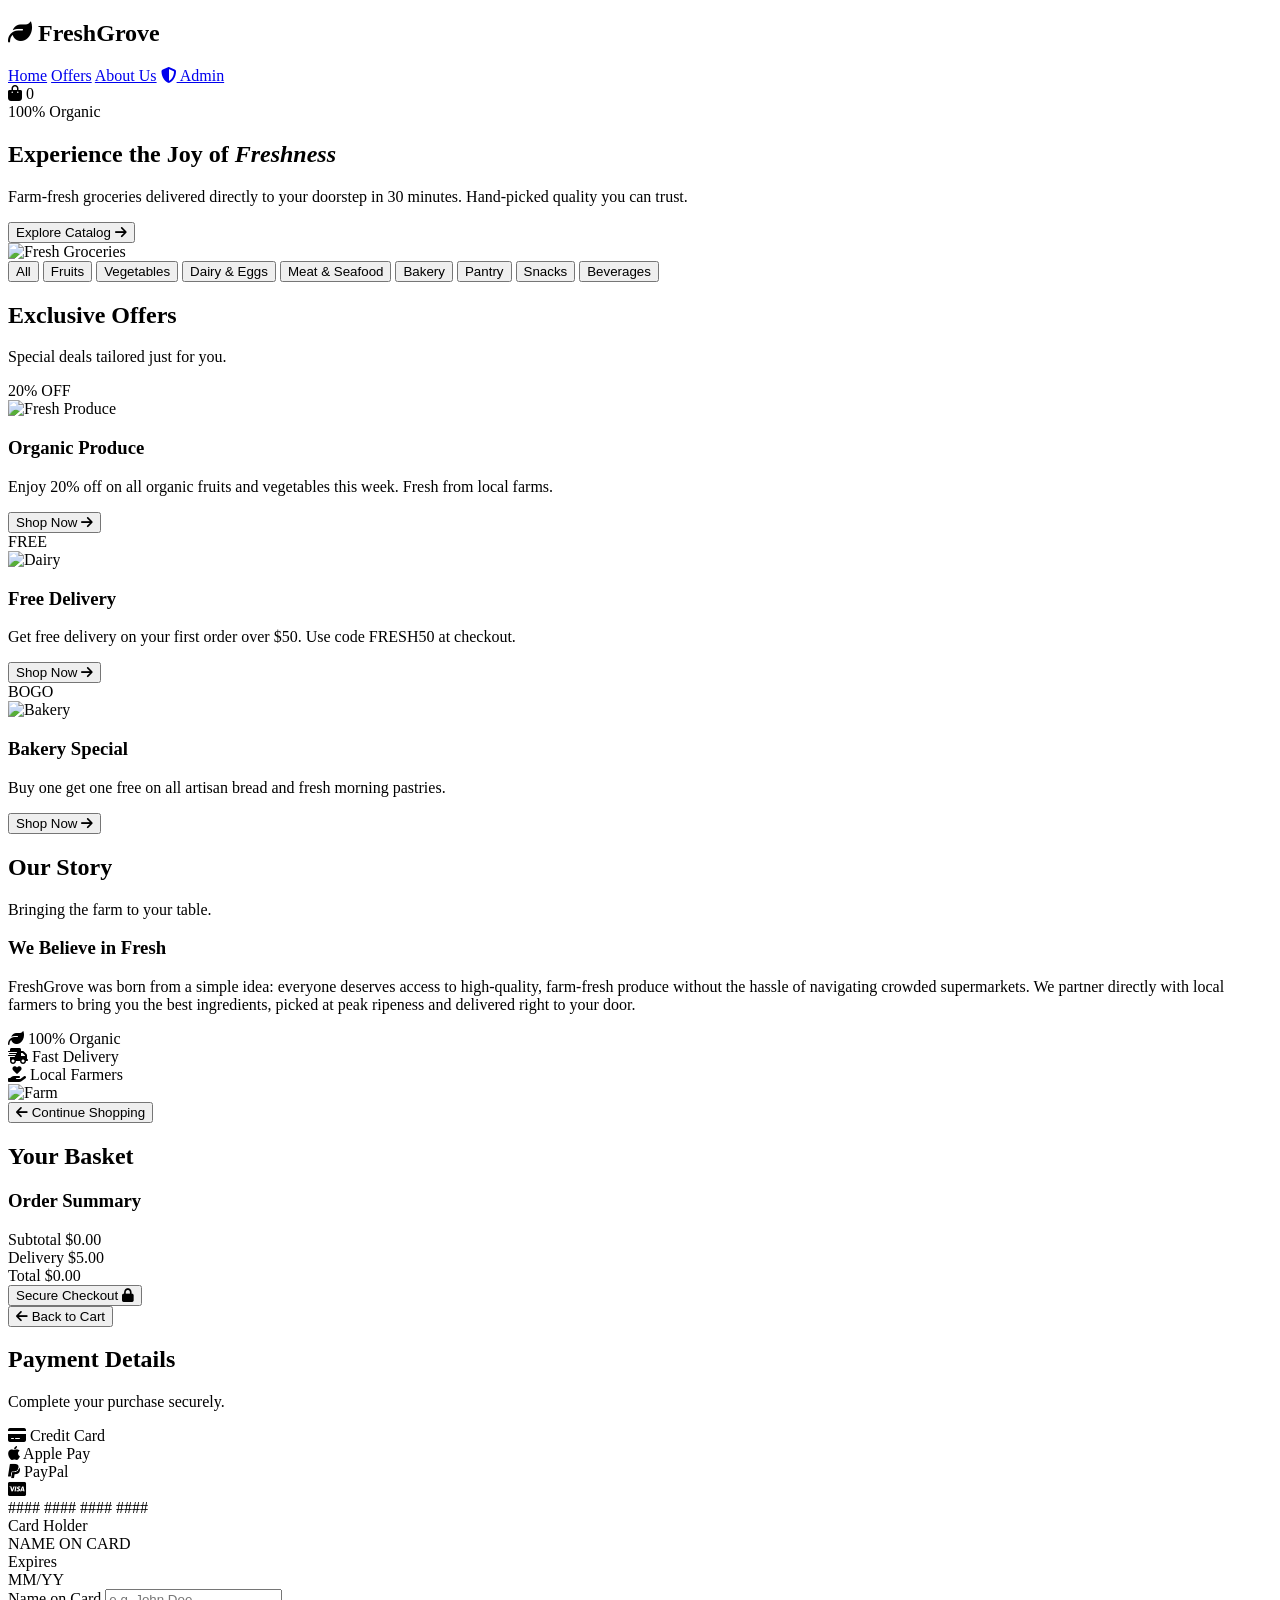
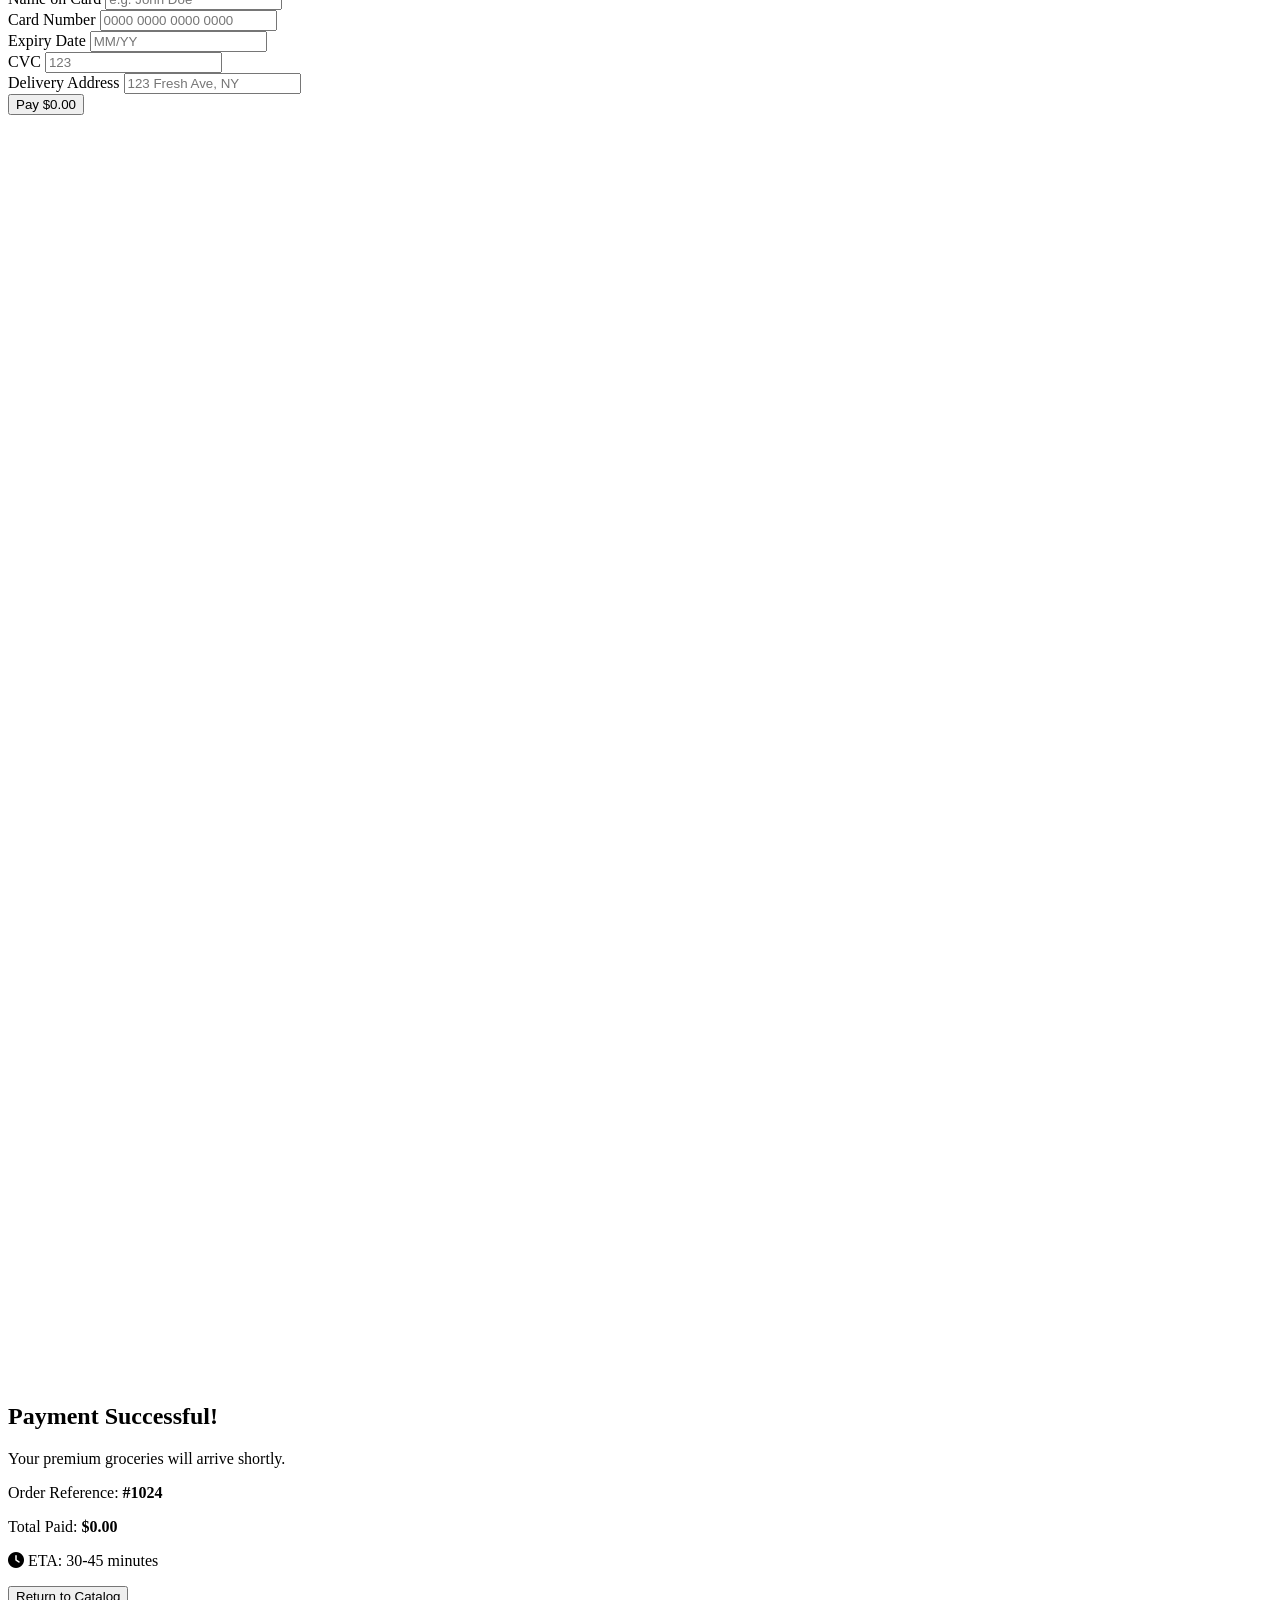
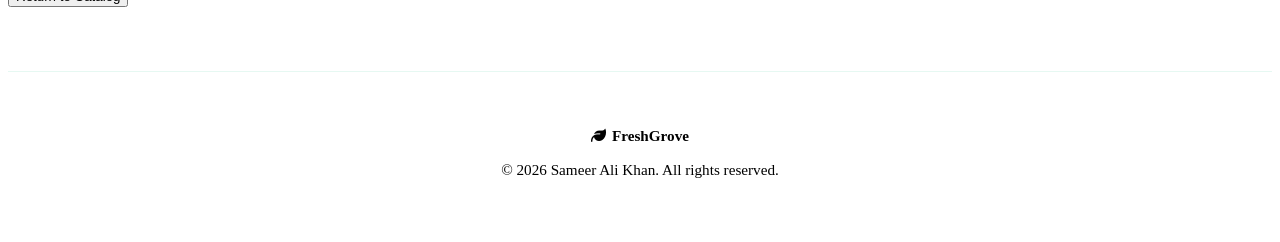
==== public/index.html @ fd4df020 "initial commit" ====
<!DOCTYPE html>
<html lang="en">
<head>
    <meta charset="UTF-8">
    <meta name="viewport" content="width=device-width, initial-scale=1.0">
    <title>FreshGrove | Premium Online Grocery</title>
    <!-- Use elegant, modern fonts -->
    <link rel="preconnect" href="https://fonts.googleapis.com">
    <link rel="preconnect" href="https://fonts.gstatic.com" crossorigin>
    <link href="https://fonts.googleapis.com/css2?family=Outfit:wght@300;400;500;600;700;800&family=Playfair+Display:ital,wght@0,600;1,600&display=swap" rel="stylesheet">
    <link rel="stylesheet" href="/style.css">
    <link rel="stylesheet" href="https://cdnjs.cloudflare.com/ajax/libs/font-awesome/6.4.0/css/all.min.css">
</head>
<body>
    <div class="blob-bg"></div>
    <div class="blob-bg blob-2"></div>
    <div class="blob-bg blob-3"></div>
    <div class="particles" id="particles"></div>
    
    <nav class="navbar glass-effect">
        <div class="nav-container">
            <h1 class="logo glow-text" onclick="showView('products')"><i class="fas fa-leaf"></i> FreshGrove</h1>
            
            <div class="nav-links">
                <a href="#" class="nav-link active" onclick="showView('products')" data-view="products">Home</a>
                <a href="#" class="nav-link" onclick="showView('offers')" data-view="offers">Offers</a>
                <a href="#" class="nav-link" onclick="showView('about')" data-view="about">About Us</a>
                <a href="/admin.html" class="nav-link"><i class="fas fa-shield-halved"></i> Admin</a>
            </div>

            <div class="cart-icon-container" id="cart-icon">
                <i class="fas fa-shopping-bag cart-blob-icon"></i>
                <span id="cart-count" class="pulse-badge">0</span>
            </div>
        </div>
    </nav>

    <main class="container">
        <!-- Products View -->
        <section id="products-view" class="view active">
            <!-- Hero Section -->
            <div class="hero glass-panel">
                <div class="hero-content">
                    <span class="badge">100% Organic</span>
                    <h2 class="hero-title">Experience the Joy of <em>Freshness</em></h2>
                    <p class="hero-subtitle">Farm-fresh groceries delivered directly to your doorstep in 30 minutes. Hand-picked quality you can trust.</p>
                    <button class="btn-primary hero-btn" onclick="document.getElementById('catalog').scrollIntoView({behavior: 'smooth'})">Explore Catalog <i class="fas fa-arrow-right"></i></button>
                </div>
                <div class="hero-image-wrapper">
                    <img src="https://images.unsplash.com/photo-1542838132-92c53300491e?w=800&auto=format&fit=crop&q=80" alt="Fresh Groceries" class="hero-image">
                </div>
            </div>

            <!-- Category Filter -->
            <div class="category-tabs" id="category-tabs">
                <button class="category-tab active" data-category="All">All</button>
                <button class="category-tab" data-category="Fruits">Fruits</button>
                <button class="category-tab" data-category="Vegetables">Vegetables</button>
                <button class="category-tab" data-category="Dairy">Dairy & Eggs</button>
                <button class="category-tab" data-category="Meat">Meat & Seafood</button>
                <button class="category-tab" data-category="Bakery">Bakery</button>
                <button class="category-tab" data-category="Pantry">Pantry</button>
                <button class="category-tab" data-category="Snacks">Snacks</button>
                <button class="category-tab" data-category="Beverages">Beverages</button>
            </div>

            <div id="catalog">
                <div class="products-grid" id="products-grid">
                    <!-- Products dynamically injected here -->
                </div>
            </div>
        </section>

        <!-- Offers View -->
        <section id="offers-view" class="view">
            <header class="section-header">
                <h2 class="elegant-title">Exclusive Offers</h2>
                <p>Special deals tailored just for you.</p>
            </header>
            <div class="offers-grid">
                <div class="offer-card glass-panel">
                    <div class="offer-badge">20% OFF</div>
                    <img src="https://images.unsplash.com/photo-1610348725531-843dff563e2c?w=500&auto=format&fit=crop&q=60" alt="Fresh Produce">
                    <div class="offer-content">
                        <h3>Organic Produce</h3>
                        <p>Enjoy 20% off on all organic fruits and vegetables this week. Fresh from local farms.</p>
                        <button class="btn-text" onclick="showView('products')">Shop Now <i class="fas fa-arrow-right"></i></button>
                    </div>
                </div>
                <div class="offer-card glass-panel">
                    <div class="offer-badge">FREE</div>
                    <img src="https://images.unsplash.com/photo-1588195538326-c5b1e9f80a1b?w=500&auto=format&fit=crop&q=60" alt="Dairy">
                    <div class="offer-content">
                        <h3>Free Delivery</h3>
                        <p>Get free delivery on your first order over $50. Use code FRESH50 at checkout.</p>
                        <button class="btn-text" onclick="showView('products')">Shop Now <i class="fas fa-arrow-right"></i></button>
                    </div>
                </div>
                <div class="offer-card glass-panel">
                    <div class="offer-badge">BOGO</div>
                    <img src="https://images.unsplash.com/photo-1555507036-ab1e4006aa07?w=500&auto=format&fit=crop&q=60" alt="Bakery">
                    <div class="offer-content">
                        <h3>Bakery Special</h3>
                        <p>Buy one get one free on all artisan bread and fresh morning pastries.</p>
                        <button class="btn-text" onclick="showView('products')">Shop Now <i class="fas fa-arrow-right"></i></button>
                    </div>
                </div>
            </div>
        </section>

        <!-- About Us View -->
        <section id="about-view" class="view">
            <header class="section-header">
                <h2 class="elegant-title">Our Story</h2>
                <p>Bringing the farm to your table.</p>
            </header>
            <div class="about-content glass-panel">
                <div class="about-text">
                    <h3>We Believe in Fresh</h3>
                    <p>FreshGrove was born from a simple idea: everyone deserves access to high-quality, farm-fresh produce without the hassle of navigating crowded supermarkets. We partner directly with local farmers to bring you the best ingredients, picked at peak ripeness and delivered right to your door.</p>
                    <div class="about-features">
                        <div class="feature-item">
                            <i class="fas fa-leaf"></i>
                            <span>100% Organic</span>
                        </div>
                        <div class="feature-item">
                            <i class="fas fa-truck-fast"></i>
                            <span>Fast Delivery</span>
                        </div>
                        <div class="feature-item">
                            <i class="fas fa-hand-holding-heart"></i>
                            <span>Local Farmers</span>
                        </div>
                    </div>
                </div>
                <div class="about-image">
                    <img src="https://images.unsplash.com/photo-1542838132-92c53300491e?w=800&auto=format&fit=crop&q=80" alt="Farm">
                </div>
            </div>
        </section>

        <!-- Cart View -->
        <section id="cart-view" class="view">
            <div class="back-nav">
                <button id="back-to-shop" class="btn-text"><i class="fas fa-arrow-left"></i> Continue Shopping</button>
            </div>
            
            <header class="section-header fade-up">
                <h2 class="elegant-title">Your Basket</h2>
            </header>

            <div class="cart-container">
                <div class="cart-items" id="cart-items">
                    <!-- Cart items injected here -->
                </div>
                
                <div class="cart-summary glass-panel sticky-summary">
                    <h3>Order Summary</h3>
                    <div class="summary-line">
                        <span>Subtotal</span>
                        <span id="cart-subtotal">$0.00</span>
                    </div>
                    <div class="summary-line">
                        <span>Delivery</span>
                        <span>$5.00</span>
                    </div>
                    <div class="summary-total">
                        <span>Total</span>
                        <span id="cart-total" class="highlight-total">$0.00</span>
                    </div>
                    <button class="btn-primary w-100 mt-4 checkout-btn-glow" onclick="showView('checkout')">Secure Checkout <i class="fas fa-lock ml-2"></i></button>
                </div>
            </div>
        </section>

        <!-- Checkout View (Advanced Payment Simulation) -->
        <section id="checkout-view" class="view">
            <div class="back-nav fade-up">
                <button class="btn-text" onclick="showView('cart')"><i class="fas fa-arrow-left"></i> Back to Cart</button>
            </div>
            
            <header class="section-header fade-up">
                <h2 class="elegant-title">Payment Details</h2>
                <p>Complete your purchase securely.</p>
            </header>

            <div class="checkout-wrapper fade-up delay-1">
                <!-- Advanced Payment Form -->
                <div class="payment-card glass-panel flex-1">
                    <div class="payment-tabs">
                        <div class="pay-tab active"><i class="fas fa-credit-card"></i> Credit Card</div>
                        <div class="pay-tab inactive"><i class="fab fa-apple"></i> Apple Pay</div>
                        <div class="pay-tab inactive"><i class="fab fa-paypal"></i> PayPal</div>
                    </div>
                    
                    <!-- Simulated interactive card -->
                    <div class="credit-card-preview" id="cc-preview">
                        <div class="cc-chip"></div>
                        <div class="cc-type"><i class="fab fa-cc-visa"></i></div>
                        <div class="cc-number" id="preview-number">#### #### #### ####</div>
                        <div class="cc-bottom">
                            <div class="cc-holder">
                                <span>Card Holder</span>
                                <div id="preview-name">NAME ON CARD</div>
                            </div>
                            <div class="cc-expires">
                                <span>Expires</span>
                                <div id="preview-expiry">MM/YY</div>
                            </div>
                        </div>
                    </div>

                    <form id="payment-form" class="payment-form">
                        <div class="form-group">
                            <label>Name on Card</label>
                            <input type="text" id="cust-name" class="modern-input" placeholder="e.g. John Doe" required>
                        </div>
                        <div class="form-group">
                            <label>Card Number</label>
                            <input type="text" id="cc-num" class="modern-input" placeholder="0000 0000 0000 0000" maxlength="19" required>
                        </div>
                        <div class="form-row">
                            <div class="form-group flex-1">
                                <label>Expiry Date</label>
                                <input type="text" id="cc-exp" class="modern-input" placeholder="MM/YY" maxlength="5" required>
                            </div>
                            <div class="form-group flex-1">
                                <label>CVC</label>
                                <input type="text" class="modern-input" placeholder="123" maxlength="4" required>
                            </div>
                        </div>
                        <div class="form-group">
                            <label>Delivery Address</label>
                            <input type="text" id="cust-address" class="modern-input" placeholder="123 Fresh Ave, NY" required>
                        </div>
                        
                        <button type="submit" id="pay-btn" class="btn-primary w-100 btn-large">
                            <span class="btn-text-content">Pay <span id="checkout-amount-display">$0.00</span></span>
                            <div class="loader-ring hidden"></div>
                        </button>
                    </form>
                </div>
            </div>
        </section>

        <!-- Order Success View -->
        <section id="order-success-view" class="view">
            <div class="success-container glass-panel">
                <div class="success-animation-wrapper">
                    <svg class="checkmark" xmlns="http://www.w3.org/2000/svg" viewBox="0 0 52 52">
                        <circle class="checkmark__circle" cx="26" cy="26" r="25" fill="none"/>
                        <path class="checkmark__check" fill="none" d="M14.1 27.2l7.1 7.2 16.7-16.8"/>
                    </svg>
                </div>
                <h2>Payment Successful!</h2>
                <p>Your premium groceries will arrive shortly.</p>
                <div class="receipt-card">
                    <p>Order Reference: <strong id="success-order-id" class="accent-text">#1024</strong></p>
                    <p>Total Paid: <strong id="success-order-total">$0.00</strong></p>
                    <p class="delivery-eta"><i class="fas fa-clock"></i> ETA: 30-45 minutes</p>
                </div>
                <button id="shop-again-btn" class="btn-primary outline-glow">Return to Catalog</button>
            </div>
        </section>
    </main>

    <footer style="text-align: center; padding: 2.5rem 1rem; margin-top: 4rem; border-top: 1px solid rgba(16,185,129,0.1); color: var(--text-light); font-size: 0.95rem;">
        <p style="margin-bottom: 0.5rem;"><i class="fas fa-leaf" style="color: var(--primary); margin-right: 6px;"></i><strong style="color: var(--dark);">FreshGrove</strong></p>
        <p>&copy; 2026 Sameer Ali Khan. All rights reserved.</p>
    </footer>

    <script src="/app.js"></script>
</body>
</html>
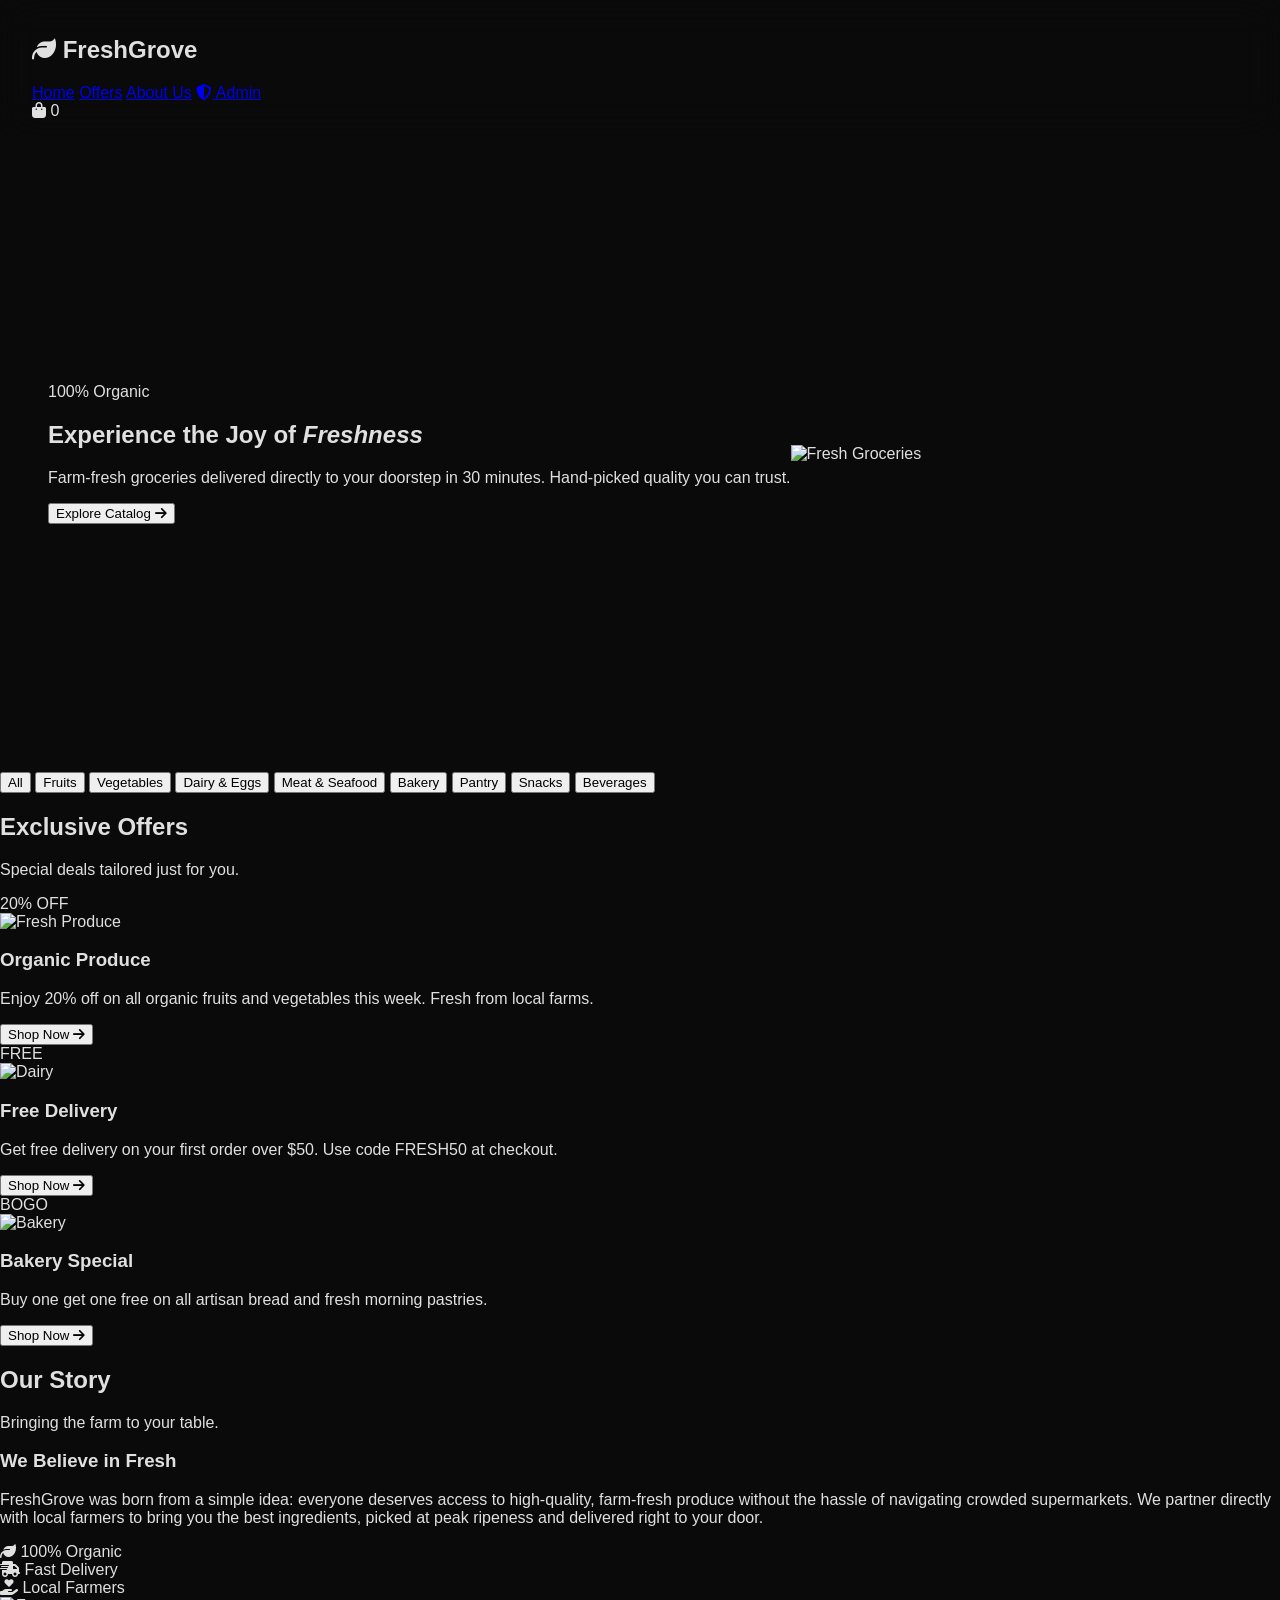
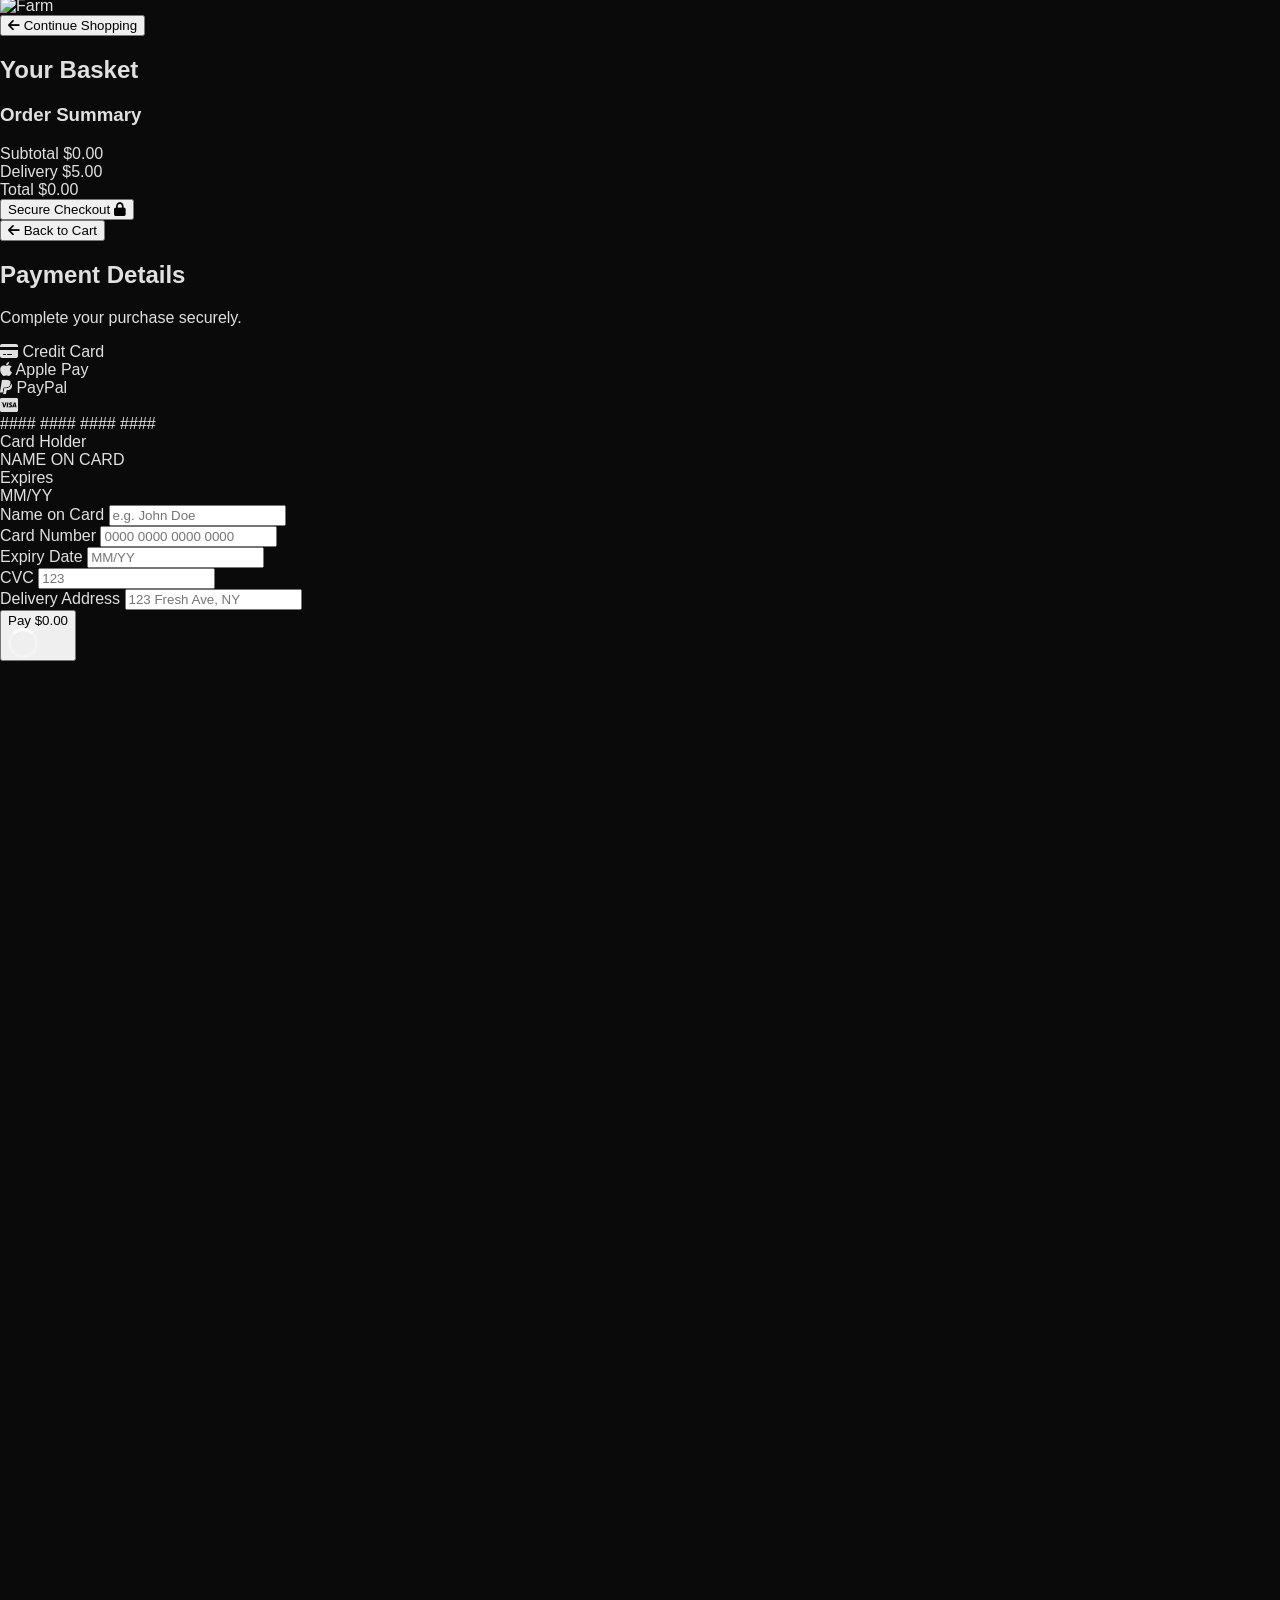
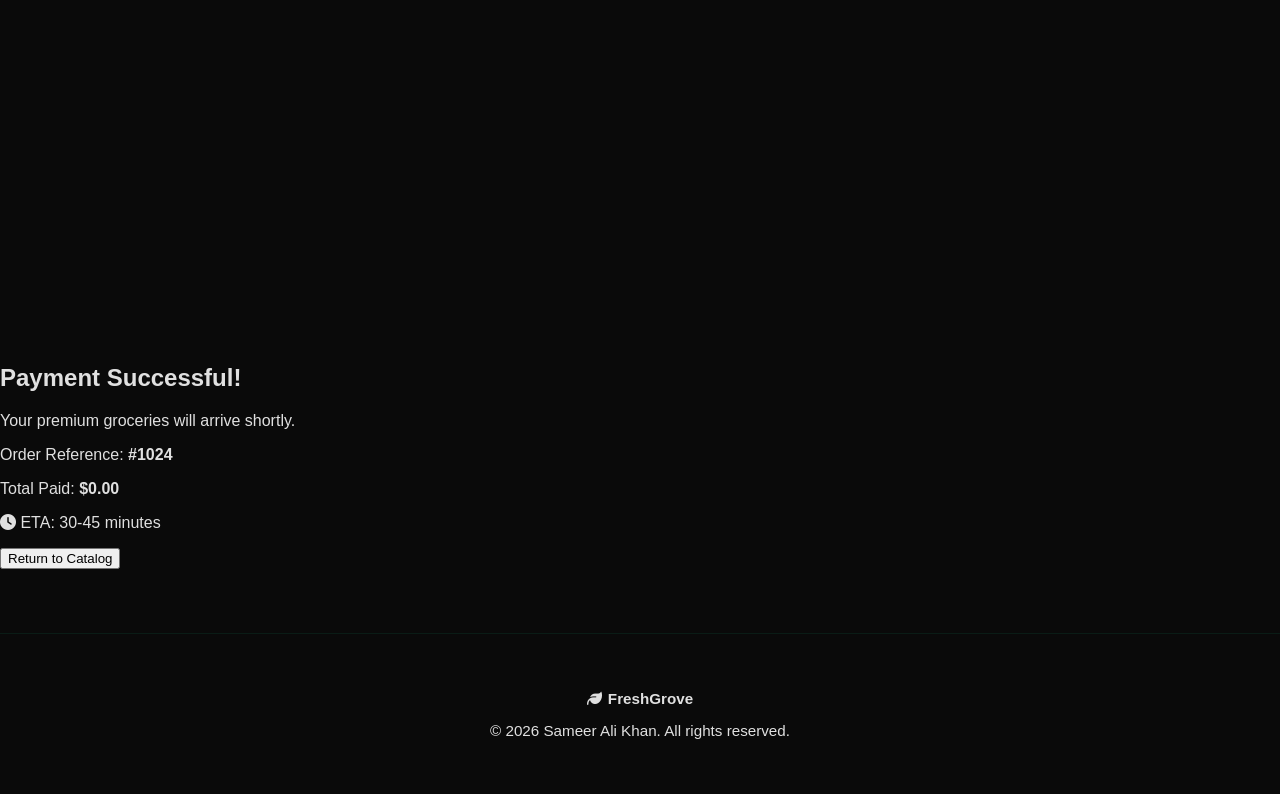
==== commit b168da16: "feat: add comprehensive SEO meta tags, structured data schemas, and performance optimizations" ====
--- a/public/index.html
+++ b/public/index.html
@@ -1,26 +1,231 @@
 <!DOCTYPE html>
 <html lang="en">
+
 <head>
     <meta charset="UTF-8">
     <meta name="viewport" content="width=device-width, initial-scale=1.0">
-    <title>FreshGrove | Premium Online Grocery</title>
-    <!-- Use elegant, modern fonts -->
+    <meta name="google-site-verification" content="tZpAadN5sd7-o9__jOHBWYX1gCJuSxyoZKMorS-u72A" />
+
+    <!-- Primary Meta Tags -->
+    <title>FreshGrove | Farm-Fresh Groceries Delivered in 30 Minutes</title>
+    <meta name="title" content="FreshGrove | Farm-Fresh Groceries Delivered in 30 Minutes">
+    <meta name="description"
+        content="Order premium organic groceries online from FreshGrove. 100% fresh produce from local farms delivered to your door in 30 minutes. Free delivery on orders over $50.">
+    <meta name="keywords"
+        content="online grocery, fresh produce, organic vegetables, grocery delivery, farm fresh, local produce, 30 minute delivery">
+    <meta name="author" content="FreshGrove">
+    <meta name="robots" content="index, follow">
+    <meta name="language" content="English">
+
+    <!-- Favicon -->
+    <link rel="icon" type="image/x-icon" href="/favicon.ico">
+    <link rel="apple-touch-icon" sizes="180x180" href="/apple-touch-icon.png">
+
+    <!-- Open Graph / Facebook -->
+    <meta property="og:type" content="website">
+    <meta property="og:url" content="https://fastapi-store-jeio.onrender.com/">
+    <meta property="og:title" content="FreshGrove | Farm-Fresh Groceries Delivered in 30 Minutes">
+    <meta property="og:description"
+        content="Order premium organic groceries online. 100% fresh produce from local farms delivered to your door in 30 minutes.">
+    <meta property="og:image" content="https://fastapi-store-jeio.onrender.com/images/og-image.jpg">
+    <meta property="og:site_name" content="FreshGrove">
+    <meta property="og:locale" content="en_US">
+
+    <!-- Twitter Card -->
+    <meta name="twitter:card" content="summary_large_image">
+    <meta name="twitter:url" content="https://fastapi-store-jeio.onrender.com/">
+    <meta name="twitter:title" content="FreshGrove | Farm-Fresh Groceries Delivered in 30 Minutes">
+    <meta name="twitter:description"
+        content="Order premium organic groceries online. Fresh from local farms, delivered in 30 minutes.">
+    <meta name="twitter:image" content="https://fastapi-store-jeio.onrender.com/images/twitter-card.jpg">
+
+    <!-- Additional -->
+    <meta name="theme-color" content="#10b981">
+    <link rel="canonical" href="https://fastapi-store-jeio.onrender.com/">
+
+    <!-- Preconnect to external domains -->
     <link rel="preconnect" href="https://fonts.googleapis.com">
     <link rel="preconnect" href="https://fonts.gstatic.com" crossorigin>
-    <link href="https://fonts.googleapis.com/css2?family=Outfit:wght@300;400;500;600;700;800&family=Playfair+Display:ital,wght@0,600;1,600&display=swap" rel="stylesheet">
+    <link rel="preconnect" href="https://cdnjs.cloudflare.com" crossorigin>
+
+    <!-- Preload critical resources -->
+    <link rel="preload" as="image" href="/images/hero.webp">
+    <link rel="preload" as="font" href="/fonts/main.woff2" type="font/woff2" crossorigin>
+
+    <!-- Fonts & Styles -->
+    <link
+        href="https://fonts.googleapis.com/css2?family=Outfit:wght@300;400;500;600;700;800&family=Playfair+Display:ital,wght@0,600;1,600&display=swap"
+        rel="stylesheet">
     <link rel="stylesheet" href="/style.css">
-    <link rel="stylesheet" href="https://cdnjs.cloudflare.com/ajax/libs/font-awesome/6.4.0/css/all.min.css">
+
+    <!-- Defer non-critical CSS (Font Awesome) -->
+    <link rel="stylesheet" href="https://cdnjs.cloudflare.com/ajax/libs/font-awesome/6.4.0/css/all.min.css"
+        media="print" onload="this.media='all'">
+    <noscript>
+        <link rel="stylesheet" href="https://cdnjs.cloudflare.com/ajax/libs/font-awesome/6.4.0/css/all.min.css">
+    </noscript>
+
+    <!-- Critical above-fold CSS -->
+    <style>
+        body {
+            margin: 0;
+            font-family: 'Outfit', sans-serif;
+            background: #0a0a0a;
+            color: #e0e0e0
+        }
+
+        .navbar {
+            position: sticky;
+            top: 0;
+            z-index: 100;
+            padding: 1rem 2rem;
+            backdrop-filter: blur(20px);
+            background: rgba(10, 10, 10, .8)
+        }
+
+        .hero {
+            min-height: 60vh;
+            display: flex;
+            align-items: center;
+            padding: 3rem
+        }
+
+        .loader-ring {
+            width: 24px;
+            height: 24px;
+            border: 3px solid rgba(255, 255, 255, .3);
+            border-top-color: #fff;
+            border-radius: 50%;
+            animation: spin .6s linear infinite
+        }
+
+        @keyframes spin {
+            to {
+                transform: rotate(360deg)
+            }
+        }
+    </style>
+
+    <!-- Defer non-critical JavaScript -->
+    <script src="/js/analytics.js" defer></script>
+
+    <!-- LocalBusiness Schema -->
+    <script type="application/ld+json">
+    {
+      "@context": "https://schema.org",
+      "@type": "LocalBusiness",
+      "name": "FreshGrove",
+      "image": "https://fastapi-store-jeio.onrender.com/images/logo.jpg",
+      "@id": "https://fastapi-store-jeio.onrender.com",
+      "url": "https://fastapi-store-jeio.onrender.com",
+      "telephone": "+91-6281502597",
+      "priceRange": "200-600",
+      "address": {
+        "@type": "PostalAddress",
+        "streetAddress": "chanchalguda",
+        "addressLocality": "Hyderabad",
+        "addressRegion": "Telangana",
+        "postalCode": "500024",
+        "addressCountry": "IN"
+      },
+      "geo": {
+        "@type": "GeoCoordinates",
+        "latitude": 17.3616,
+        "longitude": 78.4747
+      },
+      "openingHoursSpecification": {
+        "@type": "OpeningHoursSpecification",
+        "dayOfWeek": [
+          "Monday",
+          "Tuesday",
+          "Wednesday",
+          "Thursday",
+          "Friday",
+          "Saturday",
+          "Sunday"
+        ],
+        "opens": "07:00",
+        "closes": "22:00"
+      },
+      "sameAs": [
+        "https://www.facebook.com/freshgrove",
+        "https://www.instagram.com/freshgrove",
+        "https://twitter.com/freshgrove"
+      ]
+    }
+    </script>
+
+    <!-- GroceryStore Schema -->
+    <script type="application/ld+json">
+    {
+      "@context": "https://schema.org",
+      "@type": "GroceryStore",
+      "name": "FreshGrove",
+      "description": "Farm-fresh groceries delivered directly to your doorstep in 30 minutes",
+      "url": "https://fastapi-store-jeio.onrender.com",
+      "logo": "https://fastapi-store-jeio.onrender.com/images/logo.jpg",
+      "hasOfferCatalog": {
+        "@type": "OfferCatalog",
+        "name": "Fresh Groceries",
+        "itemListElement": [
+          {
+            "@type": "OfferCatalog",
+            "name": "Fruits",
+            "itemListElement": []
+          },
+          {
+            "@type": "OfferCatalog",
+            "name": "Vegetables",
+            "itemListElement": []
+          }
+        ]
+      }
+    }
+    </script>
+
+    <!-- Product Schema (for individual product pages) -->
+    <script type="application/ld+json">
+    {
+      "@context": "https://schema.org/",
+      "@type": "Product",
+      "name": "Organic Tomatoes",
+      "image": "https://fastapi-store-jeio.onrender.com/images/organic-tomatoes.jpg",
+      "description": "Fresh organic tomatoes from local farms",
+      "sku": "TOM-001",
+      "brand": {
+        "@type": "Brand",
+        "name": "FreshGrove"
+      },
+      "offers": {
+        "@type": "Offer",
+        "url": "https://fastapi-store-jeio.onrender.com/products/organic-tomatoes",
+        "priceCurrency": "USD",
+        "price": "4.99",
+        "availability": "https://schema.org/InStock",
+        "seller": {
+          "@type": "Organization",
+          "name": "FreshGrove"
+        }
+      },
+      "aggregateRating": {
+        "@type": "AggregateRating",
+        "ratingValue": "4.8",
+        "reviewCount": "247"
+      }
+    }
+    </script>
 </head>
+
 <body>
     <div class="blob-bg"></div>
     <div class="blob-bg blob-2"></div>
     <div class="blob-bg blob-3"></div>
     <div class="particles" id="particles"></div>
-    
+
     <nav class="navbar glass-effect">
         <div class="nav-container">
             <h1 class="logo glow-text" onclick="showView('products')"><i class="fas fa-leaf"></i> FreshGrove</h1>
-            
+
             <div class="nav-links">
                 <a href="#" class="nav-link active" onclick="showView('products')" data-view="products">Home</a>
                 <a href="#" class="nav-link" onclick="showView('offers')" data-view="offers">Offers</a>
@@ -43,11 +248,15 @@
                 <div class="hero-content">
                     <span class="badge">100% Organic</span>
                     <h2 class="hero-title">Experience the Joy of <em>Freshness</em></h2>
-                    <p class="hero-subtitle">Farm-fresh groceries delivered directly to your doorstep in 30 minutes. Hand-picked quality you can trust.</p>
-                    <button class="btn-primary hero-btn" onclick="document.getElementById('catalog').scrollIntoView({behavior: 'smooth'})">Explore Catalog <i class="fas fa-arrow-right"></i></button>
+                    <p class="hero-subtitle">Farm-fresh groceries delivered directly to your doorstep in 30 minutes.
+                        Hand-picked quality you can trust.</p>
+                    <button class="btn-primary hero-btn"
+                        onclick="document.getElementById('catalog').scrollIntoView({behavior: 'smooth'})">Explore
+                        Catalog <i class="fas fa-arrow-right"></i></button>
                 </div>
                 <div class="hero-image-wrapper">
-                    <img src="https://images.unsplash.com/photo-1542838132-92c53300491e?w=800&auto=format&fit=crop&q=80" alt="Fresh Groceries" class="hero-image">
+                    <img src="https://images.unsplash.com/photo-1542838132-92c53300491e?w=800&auto=format&fit=crop&q=80"
+                        alt="Fresh Groceries" class="hero-image">
                 </div>
             </div>
 
@@ -80,29 +289,35 @@
             <div class="offers-grid">
                 <div class="offer-card glass-panel">
                     <div class="offer-badge">20% OFF</div>
-                    <img src="https://images.unsplash.com/photo-1610348725531-843dff563e2c?w=500&auto=format&fit=crop&q=60" alt="Fresh Produce">
+                    <img src="https://images.unsplash.com/photo-1610348725531-843dff563e2c?w=500&auto=format&fit=crop&q=60"
+                        alt="Fresh Produce">
                     <div class="offer-content">
                         <h3>Organic Produce</h3>
                         <p>Enjoy 20% off on all organic fruits and vegetables this week. Fresh from local farms.</p>
-                        <button class="btn-text" onclick="showView('products')">Shop Now <i class="fas fa-arrow-right"></i></button>
+                        <button class="btn-text" onclick="showView('products')">Shop Now <i
+                                class="fas fa-arrow-right"></i></button>
                     </div>
                 </div>
                 <div class="offer-card glass-panel">
                     <div class="offer-badge">FREE</div>
-                    <img src="https://images.unsplash.com/photo-1588195538326-c5b1e9f80a1b?w=500&auto=format&fit=crop&q=60" alt="Dairy">
+                    <img src="https://images.unsplash.com/photo-1588195538326-c5b1e9f80a1b?w=500&auto=format&fit=crop&q=60"
+                        alt="Dairy">
                     <div class="offer-content">
                         <h3>Free Delivery</h3>
                         <p>Get free delivery on your first order over $50. Use code FRESH50 at checkout.</p>
-                        <button class="btn-text" onclick="showView('products')">Shop Now <i class="fas fa-arrow-right"></i></button>
+                        <button class="btn-text" onclick="showView('products')">Shop Now <i
+                                class="fas fa-arrow-right"></i></button>
                     </div>
                 </div>
                 <div class="offer-card glass-panel">
                     <div class="offer-badge">BOGO</div>
-                    <img src="https://images.unsplash.com/photo-1555507036-ab1e4006aa07?w=500&auto=format&fit=crop&q=60" alt="Bakery">
+                    <img src="https://images.unsplash.com/photo-1555507036-ab1e4006aa07?w=500&auto=format&fit=crop&q=60"
+                        alt="Bakery">
                     <div class="offer-content">
                         <h3>Bakery Special</h3>
                         <p>Buy one get one free on all artisan bread and fresh morning pastries.</p>
-                        <button class="btn-text" onclick="showView('products')">Shop Now <i class="fas fa-arrow-right"></i></button>
+                        <button class="btn-text" onclick="showView('products')">Shop Now <i
+                                class="fas fa-arrow-right"></i></button>
                     </div>
                 </div>
             </div>
@@ -117,7 +332,10 @@
             <div class="about-content glass-panel">
                 <div class="about-text">
                     <h3>We Believe in Fresh</h3>
-                    <p>FreshGrove was born from a simple idea: everyone deserves access to high-quality, farm-fresh produce without the hassle of navigating crowded supermarkets. We partner directly with local farmers to bring you the best ingredients, picked at peak ripeness and delivered right to your door.</p>
+                    <p>FreshGrove was born from a simple idea: everyone deserves access to high-quality, farm-fresh
+                        produce without the hassle of navigating crowded supermarkets. We partner directly with local
+                        farmers to bring you the best ingredients, picked at peak ripeness and delivered right to your
+                        door.</p>
                     <div class="about-features">
                         <div class="feature-item">
                             <i class="fas fa-leaf"></i>
@@ -134,7 +352,8 @@
                     </div>
                 </div>
                 <div class="about-image">
-                    <img src="https://images.unsplash.com/photo-1542838132-92c53300491e?w=800&auto=format&fit=crop&q=80" alt="Farm">
+                    <img src="https://images.unsplash.com/photo-1542838132-92c53300491e?w=800&auto=format&fit=crop&q=80"
+                        alt="Farm">
                 </div>
             </div>
         </section>
@@ -144,7 +363,7 @@
             <div class="back-nav">
                 <button id="back-to-shop" class="btn-text"><i class="fas fa-arrow-left"></i> Continue Shopping</button>
             </div>
-            
+
             <header class="section-header fade-up">
                 <h2 class="elegant-title">Your Basket</h2>
             </header>
@@ -153,7 +372,7 @@
                 <div class="cart-items" id="cart-items">
                     <!-- Cart items injected here -->
                 </div>
-                
+
                 <div class="cart-summary glass-panel sticky-summary">
                     <h3>Order Summary</h3>
                     <div class="summary-line">
@@ -168,7 +387,8 @@
                         <span>Total</span>
                         <span id="cart-total" class="highlight-total">$0.00</span>
                     </div>
-                    <button class="btn-primary w-100 mt-4 checkout-btn-glow" onclick="showView('checkout')">Secure Checkout <i class="fas fa-lock ml-2"></i></button>
+                    <button class="btn-primary w-100 mt-4 checkout-btn-glow" onclick="showView('checkout')">Secure
+                        Checkout <i class="fas fa-lock ml-2"></i></button>
                 </div>
             </div>
         </section>
@@ -176,9 +396,10 @@
         <!-- Checkout View (Advanced Payment Simulation) -->
         <section id="checkout-view" class="view">
             <div class="back-nav fade-up">
-                <button class="btn-text" onclick="showView('cart')"><i class="fas fa-arrow-left"></i> Back to Cart</button>
-            </div>
-            
+                <button class="btn-text" onclick="showView('cart')"><i class="fas fa-arrow-left"></i> Back to
+                    Cart</button>
+            </div>
+
             <header class="section-header fade-up">
                 <h2 class="elegant-title">Payment Details</h2>
                 <p>Complete your purchase securely.</p>
@@ -192,7 +413,7 @@
                         <div class="pay-tab inactive"><i class="fab fa-apple"></i> Apple Pay</div>
                         <div class="pay-tab inactive"><i class="fab fa-paypal"></i> PayPal</div>
                     </div>
-                    
+
                     <!-- Simulated interactive card -->
                     <div class="credit-card-preview" id="cc-preview">
                         <div class="cc-chip"></div>
@@ -217,12 +438,14 @@
                         </div>
                         <div class="form-group">
                             <label>Card Number</label>
-                            <input type="text" id="cc-num" class="modern-input" placeholder="0000 0000 0000 0000" maxlength="19" required>
+                            <input type="text" id="cc-num" class="modern-input" placeholder="0000 0000 0000 0000"
+                                maxlength="19" required>
                         </div>
                         <div class="form-row">
                             <div class="form-group flex-1">
                                 <label>Expiry Date</label>
-                                <input type="text" id="cc-exp" class="modern-input" placeholder="MM/YY" maxlength="5" required>
+                                <input type="text" id="cc-exp" class="modern-input" placeholder="MM/YY" maxlength="5"
+                                    required>
                             </div>
                             <div class="form-group flex-1">
                                 <label>CVC</label>
@@ -231,9 +454,10 @@
                         </div>
                         <div class="form-group">
                             <label>Delivery Address</label>
-                            <input type="text" id="cust-address" class="modern-input" placeholder="123 Fresh Ave, NY" required>
-                        </div>
-                        
+                            <input type="text" id="cust-address" class="modern-input" placeholder="123 Fresh Ave, NY"
+                                required>
+                        </div>
+
                         <button type="submit" id="pay-btn" class="btn-primary w-100 btn-large">
                             <span class="btn-text-content">Pay <span id="checkout-amount-display">$0.00</span></span>
                             <div class="loader-ring hidden"></div>
@@ -248,8 +472,8 @@
             <div class="success-container glass-panel">
                 <div class="success-animation-wrapper">
                     <svg class="checkmark" xmlns="http://www.w3.org/2000/svg" viewBox="0 0 52 52">
-                        <circle class="checkmark__circle" cx="26" cy="26" r="25" fill="none"/>
-                        <path class="checkmark__check" fill="none" d="M14.1 27.2l7.1 7.2 16.7-16.8"/>
+                        <circle class="checkmark__circle" cx="26" cy="26" r="25" fill="none" />
+                        <path class="checkmark__check" fill="none" d="M14.1 27.2l7.1 7.2 16.7-16.8" />
                     </svg>
                 </div>
                 <h2>Payment Successful!</h2>
@@ -264,11 +488,15 @@
         </section>
     </main>
 
-    <footer style="text-align: center; padding: 2.5rem 1rem; margin-top: 4rem; border-top: 1px solid rgba(16,185,129,0.1); color: var(--text-light); font-size: 0.95rem;">
-        <p style="margin-bottom: 0.5rem;"><i class="fas fa-leaf" style="color: var(--primary); margin-right: 6px;"></i><strong style="color: var(--dark);">FreshGrove</strong></p>
+    <footer
+        style="text-align: center; padding: 2.5rem 1rem; margin-top: 4rem; border-top: 1px solid rgba(16,185,129,0.1); color: var(--text-light); font-size: 0.95rem;">
+        <p style="margin-bottom: 0.5rem;"><i class="fas fa-leaf"
+                style="color: var(--primary); margin-right: 6px;"></i><strong
+                style="color: var(--dark);">FreshGrove</strong></p>
         <p>&copy; 2026 Sameer Ali Khan. All rights reserved.</p>
     </footer>
 
     <script src="/app.js"></script>
 </body>
-</html>
+
+</html>
